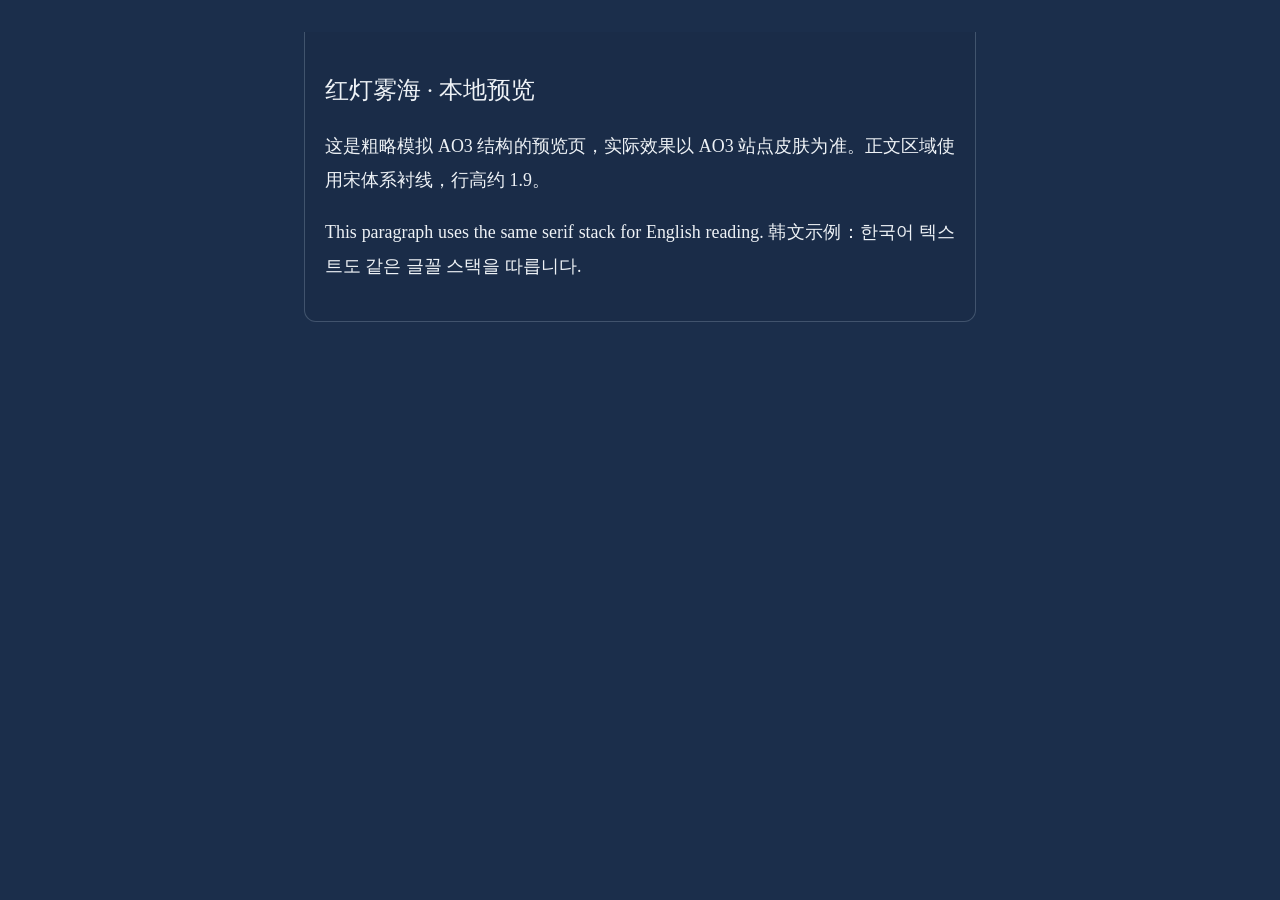
==== ao3-hongdeng-wuhai/preview/index.html @ bf4a29b4 "Organize AO3 skin as ao3-hongdeng-wuhai project tree Add README, LICENSE, preview, assets, and docs " ====
<!DOCTYPE html>
<html lang="zh-CN">
  <head>
    <meta charset="utf-8" />
    <meta name="viewport" content="width=device-width, initial-scale=1" />
    <title>红灯雾海 · 预览</title>
    <link rel="stylesheet" href="../ushuaia-fin-del-mundo.css" />
    <style>
      body {
        margin: 0;
        min-height: 100vh;
      }
      #outer {
        min-height: 100vh;
      }
      #main {
        max-width: 42em;
        margin: 2rem auto;
        padding: 1.25rem;
      }
      .userstuff p {
        margin: 0 0 1em;
      }
    </style>
  </head>
  <body class="javascript">
    <div id="outer">
      <div id="main">
        <h2>红灯雾海 · 本地预览</h2>
        <div class="userstuff">
          <p>
            这是粗略模拟 AO3 结构的预览页，实际效果以 AO3 站点皮肤为准。正文区域使用宋体系衬线，行高约 1.9。
          </p>
          <p>
            This paragraph uses the same serif stack for English reading. 韩文示例：한국어 텍스트도 같은 글꼴 스택을 따릅니다.
          </p>
        </div>
      </div>
    </div>
  </body>
</html>
---- ao3-hongdeng-wuhai/ushuaia-fin-del-mundo.css ----
html {
  background-color: #1b2e4b;
  width: 100%;
  max-width: 100%;
  overflow-x: hidden;
}

body {
  background-color: transparent;
  color: #e8eef3;
  font-family: "source han serif sc", "songti sc", "stsong", "simsun", "noto serif sc", "georgia", "times new roman", serif;
  font-size: 16px;
  line-height: 1.75;
  letter-spacing: normal;
  width: 100%;
  max-width: 100%;
  margin: 0;
  overflow-x: hidden;
}

#outer,
#outer.wrapper,
body.javascript #outer,
body.javascript #outer.wrapper {
  background-color: transparent;
  background-image: url("https://raw.githubusercontent.com/HSDCT1230/ao3-hongdeng-wuhai/main/assets/les-eclaireurs-bg.jpg");
  background-repeat: no-repeat;
  background-position: center top;
  background-size: 100% auto;
  width: 100%;
  max-width: 100%;
  overflow-x: hidden;
  margin: 0;
  padding: 0;
}

body.javascript,
html.javascript,
.javascript {
  background-color: #1b2e4b;
  background-image: none;
}

#inner,
#inner.wrapper {
  background-color: transparent;
  background-image: none;
  width: 100%;
  max-width: 100%;
  overflow-x: hidden;
  box-sizing: border-box;
}

#inner {
  margin: 0 auto;
  max-width: 40em;
  width: 100%;
  padding: 0 0.5em 1.5em 0.5em;
  border: none;
  box-shadow: none;
}

#header,
#main,
#dashboard,
#footer,
.flash {
  width: 100%;
  max-width: 100%;
  overflow-x: hidden;
  box-sizing: border-box;
}

h1,
h2,
h3,
h4,
h5,
h6,
.heading {
  font-family: "source han serif sc", "songti sc", "stsong", "simsun", "noto serif sc", "georgia", "times new roman", serif;
  font-weight: 400;
  line-height: 1.55;
  letter-spacing: normal;
}

a,
a:link,
a:visited {
  color: #a8cce0;
  text-decoration: none;
  border-bottom: 1px solid rgba(168, 204, 224, 0.35);
}

a:hover,
a:focus {
  color: #e8a8a0;
  border-bottom-color: #a64b3f;
}

#header {
  background-color: rgba(21, 37, 56, 0.18);
  text-align: center;
  margin-bottom: 0;
  padding-bottom: 0.45em;
  border: 1px solid rgba(184, 202, 217, 0.28);
  border-bottom: 1px solid rgba(184, 202, 217, 0.22);
  border-radius: 12px 12px 0 0;
  box-shadow: none;
}

#header .heading a,
#header h1 a {
  color: #ffffff;
  text-shadow: 0 1px 3px rgba(21, 37, 56, 0.85);
  letter-spacing: normal;
  border-bottom: none;
}

#header .primary {
  background-color: rgba(21, 37, 56, 0.22);
  background-image: none;
  border-top: 1px solid rgba(184, 202, 217, 0.2);
  border-radius: 6px;
  margin-top: 0.55em;
  text-align: center;
}

#header .primary a {
  color: #e8eef3;
  border: 1px solid rgba(184, 202, 217, 0.4);
  border-radius: 8px;
  margin: 0.08em 0.08em;
  padding: 0.25em 0.55em;
  box-shadow: none;
  font-size: 0.92em;
}

#header .actions a:hover,
#header .actions a:focus,
#header .dropdown:hover a,
#header .open a {
  color: #ffffff;
  background-color: rgba(166, 75, 63, 0.3);
}

#header .current,
#header .primary .current a {
  color: #ffffff;
  background-color: rgba(166, 75, 63, 0.78);
  border: 1px solid #d47a6e;
  border-radius: 999px;
}

#greeting {
  color: #d8e2ea;
}

#dashboard,
#dashboard.own {
  background-color: rgba(21, 37, 56, 0.22);
  color: #eef2f6;
  border: 1px solid rgba(184, 202, 217, 0.32);
  border-top: 1px solid rgba(184, 202, 217, 0.22);
  border-bottom: 1px solid rgba(184, 202, 217, 0.22);
  border-radius: 0;
  box-shadow: none;
  padding: 0.65em 1em 0.75em 1em;
  margin: 0;
}

#dashboard a,
#dashboard a:visited {
  color: #c5d2de;
  border-bottom: none;
}

#dashboard .current a,
#dashboard a.current {
  color: #ffffff;
  background-color: rgba(166, 75, 63, 0.55);
  border: 1px solid #d47a6e;
  border-radius: 6px;
}

#main {
  background-color: rgba(21, 37, 56, 0.14);
  color: #eef2f6;
  border: 1px solid rgba(184, 202, 217, 0.25);
  border-top: none;
  border-radius: 0 0 12px 12px;
  box-shadow: none;
  padding: 1.15em 0.85em 1.5em 0.85em;
  margin: 0 0 0.65em 0;
  line-height: 1.75;
}

.userstuff {
  font-family: "source han serif sc", "songti sc", "stsong", "simsun", "noto serif sc", "georgia", "times new roman", serif;
  font-size: 1.12em;
  line-height: 1.9;
  color: #eef2f6;
  letter-spacing: normal;
}

.userstuff p {
  font-size: 1em;
  line-height: 1.9;
  margin-top: 0;
  margin-bottom: 1.35em;
  text-align: justify;
  word-wrap: break-word;
  letter-spacing: normal;
  color: #eef2f6;
}

.userstuff h1,
.userstuff h2,
.userstuff h3,
.userstuff h4,
.userstuff h5,
.userstuff h6 {
  font-family: "source han serif sc", "songti sc", "stsong", "simsun", "noto serif sc", "georgia", "times new roman", serif;
  font-weight: 400;
  color: #f0f4f7;
  line-height: 1.6;
  margin-top: 1.2em;
  margin-bottom: 0.6em;
}

.userstuff h2 {
  font-size: 1.35em;
  padding-bottom: 0.3em;
  border-bottom: 1px solid rgba(184, 202, 217, 0.45);
}

.userstuff blockquote {
  margin: 1em 0;
  padding: 0.5em 0 0.5em 1em;
  border-left: 3px solid #a64b3f;
  color: #c5d2de;
  background-color: rgba(255, 255, 255, 0.06);
}

.userstuff a,
.userstuff a:link,
.userstuff a:visited {
  color: #a8cce0;
  border-bottom: 1px solid rgba(168, 204, 224, 0.45);
}

#main.works-show > h2,
#main.works-show > h2.heading,
h2.title {
  font-family: "source han serif sc", "songti sc", "stsong", "simsun", "noto serif sc", "georgia", "times new roman", serif;
  color: #f0f4f7;
  text-align: center;
  font-size: 1.35em;
  line-height: 1.55;
  letter-spacing: normal;
  background-color: transparent;
  border-bottom: 1px solid rgba(184, 202, 217, 0.28);
  padding-bottom: 0.65em;
  margin-bottom: 1em;
}

#main.works-index > h2,
#main.works-index > h2.heading,
#main.bookmarks-index > h2,
#main.collections-index > h2 {
  font-family: "source han serif sc", "songti sc", "stsong", "simsun", "noto serif sc", "georgia", "times new roman", serif;
  font-size: 1.05em;
  line-height: 1.55;
  text-align: left;
  color: #f0f4f7;
  margin-top: 0.35em;
  margin-bottom: 0.85em;
}

li.blurb h4,
li.blurb h4 a,
.blurb .heading,
.blurb .heading a {
  font-family: "source han serif sc", "songti sc", "stsong", "simsun", "noto serif sc", "georgia", "times new roman", serif;
  font-size: 1em;
  line-height: 1.55;
  color: #a8cce0;
}

#main,
li.blurb,
.blurb .summary,
.blurb blockquote {
  letter-spacing: normal;
}

li.blurb {
  background-color: transparent;
  border: none;
  border-bottom: 1px solid rgba(184, 202, 217, 0.28);
  border-radius: 0;
  box-shadow: none;
  margin: 0;
  padding: 1em 0;
}

li.blurb .datetime,
li.blurb .stats,
li.blurb .tags {
  font-size: 0.88em;
  line-height: 1.55;
  color: #9fadb9;
}

.tags a.tag,
a.tag {
  border: 1px solid rgba(184, 202, 217, 0.28);
  border-radius: 999px;
  padding: 0.12em 0.5em;
  background-color: rgba(255, 255, 255, 0.08);
  color: #c5d2de;
}

.actions a,
button,
input[type="submit"] {
  background-color: rgba(21, 37, 56, 0.84);
  color: #f0f4f7;
  border: 1px solid rgba(184, 202, 217, 0.52);
  border-radius: 8px;
  box-shadow: none;
  font-family: "source han serif sc", "songti sc", "stsong", "georgia", "times new roman", serif;
  font-size: 0.9em;
  letter-spacing: normal;
  padding: 0.4em 0.7em;
}

.pagination .current,
a.current {
  background-color: rgba(166, 75, 63, 0.75);
  color: #ffffff;
  border-color: #d47a6e;
}

input,
textarea,
select {
  background-color: rgba(8, 14, 24, 0.82);
  color: #f0f4f7;
  border: 1px solid rgba(184, 202, 217, 0.55);
  border-radius: 8px;
  font-family: "songti sc", "stsong", "georgia", serif;
  font-size: 1em;
  line-height: 1.75;
  letter-spacing: normal;
}

#header #search input,
#search input {
  background-color: rgba(8, 14, 24, 0.82);
  color: #f0f4f7;
}

#search .button,
#header #search .button {
  background-color: rgba(21, 37, 56, 0.84);
  color: #f0f4f7;
  border: 1px solid rgba(184, 202, 217, 0.52);
  border-radius: 8px;
}

.flash,
.notice,
.caution {
  background-color: rgba(21, 37, 56, 0.45);
  color: #f0f4f7;
  border: 1px solid #a64b3f;
  border-radius: 8px;
  padding: 0.85em 1em;
  margin: 0.5em 0 0.65em 0;
}

#footer {
  background-color: rgba(21, 37, 56, 0.32);
  color: #a8b6c4;
  border: 1px solid rgba(184, 202, 217, 0.35);
  border-radius: 16px;
  margin-top: 0.65em;
  padding: 1em 1.25em;
}

#footer a {
  color: #b8cad9;
  border-bottom: none;
}
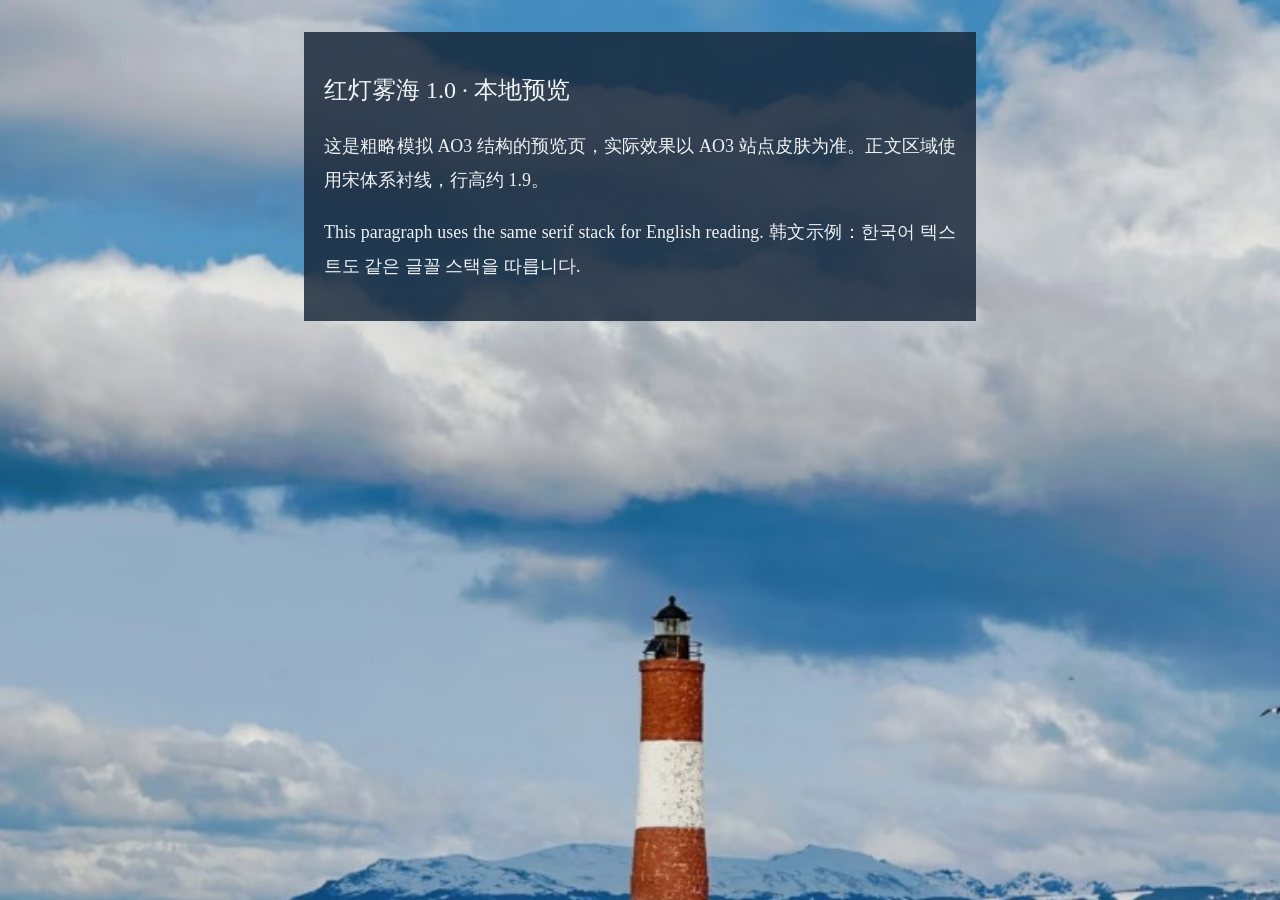
==== commit f353ecf4: "Release 红灯雾海 1.0 as the single site skin Keep ao3-hongdeng-wuhai as the only copy, point the lightho" ====
--- a/ao3-hongdeng-wuhai/preview/index.html
+++ b/ao3-hongdeng-wuhai/preview/index.html
@@ -3,15 +3,18 @@
   <head>
     <meta charset="utf-8" />
     <meta name="viewport" content="width=device-width, initial-scale=1" />
-    <title>红灯雾海 · 预览</title>
+    <title>红灯雾海 1.0 · 预览</title>
     <link rel="stylesheet" href="../ushuaia-fin-del-mundo.css" />
     <style>
       body {
         margin: 0;
         min-height: 100vh;
       }
-      #outer {
+      #outer,
+      #outer.wrapper,
+      body.javascript #outer {
         min-height: 100vh;
+        background-image: linear-gradient(to bottom, rgba(27, 46, 75, 0) 0%, rgba(27, 46, 75, 0) 46%, rgba(27, 46, 75, 0.28) 68%, rgba(27, 46, 75, 0.72) 84%, rgba(27, 46, 75, 1) 100%), url("../assets/les-eclaireurs-bg.jpg");
       }
       #main {
         max-width: 42em;
@@ -26,7 +29,7 @@
   <body class="javascript">
     <div id="outer">
       <div id="main">
-        <h2>红灯雾海 · 本地预览</h2>
+        <h2>红灯雾海 1.0 · 本地预览</h2>
         <div class="userstuff">
           <p>
             这是粗略模拟 AO3 结构的预览页，实际效果以 AO3 站点皮肤为准。正文区域使用宋体系衬线，行高约 1.9。
--- a/ao3-hongdeng-wuhai/ushuaia-fin-del-mundo.css
+++ b/ao3-hongdeng-wuhai/ushuaia-fin-del-mundo.css
@@ -22,16 +22,18 @@
 #outer.wrapper,
 body.javascript #outer,
 body.javascript #outer.wrapper {
-  background-color: transparent;
-  background-image: url("https://raw.githubusercontent.com/HSDCT1230/ao3-hongdeng-wuhai/main/assets/les-eclaireurs-bg.jpg");
-  background-repeat: no-repeat;
-  background-position: center top;
-  background-size: 100% auto;
+  background-color: #1b2e4b;
+  background-image: linear-gradient(to bottom, rgba(27, 46, 75, 0) 0%, rgba(27, 46, 75, 0) 46%, rgba(27, 46, 75, 0.28) 68%, rgba(27, 46, 75, 0.72) 84%, rgba(27, 46, 75, 1) 100%), url("https://raw.githubusercontent.com/HSDCT1230/hsdct/5c9621713aef2325f7aae7d893cec2b5d65282cf/ao3-hongdeng-wuhai/assets/les-eclaireurs-bg.jpg");
+  background-repeat: no-repeat, no-repeat;
+  background-position: center top, center top;
+  background-size: 100% 133vw, 100% auto;
   width: 100%;
   max-width: 100%;
   overflow-x: hidden;
   margin: 0;
-  padding: 0;
+  padding-left: 0.55em;
+  padding-right: 0.55em;
+  box-sizing: border-box;
 }
 
 body.javascript,
@@ -55,12 +57,21 @@
   margin: 0 auto;
   max-width: 40em;
   width: 100%;
-  padding: 0 0.5em 1.5em 0.5em;
+  padding: 0 0 1em 0;
   border: none;
   box-shadow: none;
-}
-
-#header,
+  border-radius: 12px;
+  overflow: visible;
+  background-color: rgba(21, 37, 56, 0.42);
+  border: 1px solid rgba(184, 202, 217, 0.28);
+  box-sizing: border-box;
+}
+
+#outer #inner.wrapper {
+  padding-left: 0;
+  padding-right: 0;
+}
+
 #main,
 #dashboard,
 #footer,
@@ -69,6 +80,15 @@
   max-width: 100%;
   overflow-x: hidden;
   box-sizing: border-box;
+}
+
+#header {
+  width: 100%;
+  max-width: 100%;
+  overflow: visible;
+  box-sizing: border-box;
+  position: relative;
+  z-index: 50;
 }
 
 h1,
@@ -82,6 +102,7 @@
   font-weight: 400;
   line-height: 1.55;
   letter-spacing: normal;
+  color: #f0f4f7;
 }
 
 a,
@@ -92,6 +113,17 @@
   border-bottom: 1px solid rgba(168, 204, 224, 0.35);
 }
 
+#header li.dropdown ul.menu a,
+#header li.dropdown ul.menu a:link,
+#header li.dropdown ul.menu a:visited,
+#greeting li.dropdown ul.menu a,
+#greeting li.dropdown ul.menu a:link,
+#greeting li.dropdown ul.menu a:visited {
+  border: none;
+  border-bottom: none;
+  background-color: transparent;
+}
+
 a:hover,
 a:focus {
   color: #e8a8a0;
@@ -99,14 +131,23 @@
 }
 
 #header {
-  background-color: rgba(21, 37, 56, 0.18);
+  background-color: rgba(21, 37, 56, 0.88);
+  color: #f0f4f7;
   text-align: center;
   margin-bottom: 0;
-  padding-bottom: 0.45em;
-  border: 1px solid rgba(184, 202, 217, 0.28);
+  padding: 0.55em 0.85em 0.5em 0.85em;
+  border: none;
   border-bottom: 1px solid rgba(184, 202, 217, 0.22);
   border-radius: 12px 12px 0 0;
   box-shadow: none;
+}
+
+#greeting {
+  margin: 0.35em 0 0.3em 0;
+  padding: 0;
+  position: relative;
+  z-index: 60;
+  overflow: visible;
 }
 
 #header .heading a,
@@ -118,28 +159,42 @@
 }
 
 #header .primary {
-  background-color: rgba(21, 37, 56, 0.22);
+  background-color: rgba(8, 14, 24, 0.72);
   background-image: none;
-  border-top: 1px solid rgba(184, 202, 217, 0.2);
-  border-radius: 6px;
-  margin-top: 0.55em;
+  border: 1px solid rgba(184, 202, 217, 0.22);
+  border-radius: 10px;
+  margin: 0.45em 0 0.35em 0;
+  padding: 0.4em 0.45em 0.45em 0.45em;
   text-align: center;
-}
-
-#header .primary a {
-  color: #e8eef3;
-  border: 1px solid rgba(184, 202, 217, 0.4);
+  box-sizing: border-box;
+  position: relative;
+  z-index: 40;
+  overflow: visible;
+}
+
+#header .primary > li > a,
+#header ul.primary > li > a {
+  color: #f0f4f7;
+  background-color: rgba(21, 37, 56, 0.65);
+  border: 1px solid rgba(184, 202, 217, 0.55);
   border-radius: 8px;
-  margin: 0.08em 0.08em;
-  padding: 0.25em 0.55em;
+  margin: 0.12em 0.1em;
+  padding: 0.28em 0.58em;
   box-shadow: none;
   font-size: 0.92em;
 }
 
 #header .actions a:hover,
 #header .actions a:focus,
-#header .dropdown:hover a,
-#header .open a {
+#header .dropdown:hover > a,
+#header li.dropdown.open > a,
+#header li.open > a,
+#header .dropdown.open > a,
+#greeting .dropdown:hover > a,
+#greeting li.dropdown.open > a,
+#greeting li.open > a,
+#header #small_login:hover > a,
+#header #small_login.open > a {
   color: #ffffff;
   background-color: rgba(166, 75, 63, 0.3);
 }
@@ -152,26 +207,204 @@
   border-radius: 999px;
 }
 
-#greeting {
-  color: #d8e2ea;
+#header li.dropdown ul.menu,
+#header .dropdown ul.menu,
+#header li.dropdown.open ul.menu,
+#header .dropdown:hover .current + ul.menu,
+#greeting li.dropdown ul.menu,
+#greeting .dropdown ul.menu,
+#greeting li.dropdown.open ul.menu,
+#header #small_login ul.menu,
+#header li.user ul.menu {
+  background-color: rgba(8, 14, 24, 0.96);
+  background-image: none;
+  border: 1px solid rgba(184, 202, 217, 0.42);
+  box-shadow: none;
+  color: #f0f4f7;
+  padding: 0.35em 0.25em;
+  z-index: 200;
+  overflow: visible;
+  box-sizing: border-box;
+}
+
+#header .secondary li.dropdown {
+  position: relative;
+  overflow: visible;
+}
+
+#header ul.primary > li.dropdown,
+#header .primary > li.dropdown,
+#header ul.menu.navigation.actions.primary > li.dropdown,
+#header ul.navigation.actions.primary > li.dropdown,
+#header ul.primary > li.dropdown.open,
+#header ul.menu.navigation.actions.primary > li.dropdown.open {
+  position: static;
+  overflow: visible;
+}
+
+#header .primary li.dropdown > ul.menu,
+#header ul.primary li.dropdown > ul.menu,
+#header li.dropdown > ul.menu,
+#header .dropdown ul.menu,
+#header #small_login ul.menu,
+#header li.user ul.menu,
+#header .actions li.dropdown ul.menu,
+#header .secondary li.dropdown ul.menu {
+  position: absolute;
+  top: 100%;
+  left: 0;
+  right: 0;
+  min-width: 100%;
+  width: 100%;
+  max-width: 100%;
+  margin: 0.15em 0 0 0;
+  z-index: 500;
+  box-sizing: border-box;
+}
+
+#header .dropdown:hover ul.menu,
+#header .dropdown:hover .current + ul.menu,
+#header li.dropdown.open ul.menu,
+#header li.open ul.menu,
+#greeting .dropdown:hover ul.menu,
+#greeting li.dropdown.open ul.menu,
+#greeting li.open ul.menu,
+#header #small_login:hover ul.menu,
+#header #small_login.open ul.menu,
+#header li.user.open ul.menu,
+#header .actions li.dropdown.open ul.menu,
+#header .secondary li.dropdown.open ul.menu {
+  display: block;
+}
+
+#header #small_login,
+#header li.user,
+#greeting li.user {
+  position: relative;
+  overflow: visible;
+}
+
+#header .actions,
+#header .primary ul,
+#header ul.navigation.actions,
+#header .secondary ul,
+#greeting ul,
+#header #small_login {
+  overflow: visible;
+}
+
+#header li.dropdown ul.menu li,
+#greeting li.dropdown ul.menu li,
+#header .dropdown ul.menu li,
+#greeting .dropdown ul.menu li {
+  background-color: transparent;
+  background-image: none;
+  border-bottom: 1px solid rgba(184, 202, 217, 0.35);
+  margin: 0 0.25em;
+  padding: 0;
+  display: block;
+  width: auto;
+  float: none;
+  clear: both;
+  box-sizing: border-box;
+}
+
+#header li.dropdown ul.menu li:last-child,
+#greeting li.dropdown ul.menu li:last-child {
+  border-bottom: none;
+}
+
+#header li.dropdown ul.menu,
+#greeting li.dropdown ul.menu,
+#header .dropdown ul.menu,
+#greeting .dropdown ul.menu,
+#header #small_login ul.menu,
+#header li.user ul.menu {
+  padding: 0.35em 0.4em 0.45em 0.4em;
+  box-sizing: border-box;
+}
+
+#header li.dropdown ul.menu a,
+#header li.dropdown ul.menu a:visited,
+#greeting li.dropdown ul.menu a,
+#greeting li.dropdown ul.menu a:visited,
+#header .dropdown ul.menu a,
+#header .dropdown ul.menu a:visited,
+#greeting .dropdown ul.menu a,
+#greeting .dropdown ul.menu a:visited,
+#header .actions li.dropdown ul.menu a,
+#header ul.navigation.actions li.dropdown ul.menu a,
+#greeting ul.actions li.dropdown ul.menu a {
+  background-color: transparent;
+  color: #f0f4f7;
+  border: none;
+  border-radius: 0;
+  margin: 0;
+  padding: 0.75em 0.65em 0.65em 0.65em;
+  display: block;
+  width: 100%;
+  white-space: normal;
+  word-wrap: break-word;
+  line-height: 1.55;
+  box-sizing: border-box;
+  text-align: left;
+  font-size: 16px;
+  text-decoration: none;
+  position: static;
+  float: none;
+}
+
+#header li.dropdown ul.menu a:hover,
+#header li.dropdown ul.menu a:focus,
+#header .dropdown ul.menu a:hover,
+#header .dropdown ul.menu a:focus,
+#greeting li.dropdown ul.menu a:hover,
+#greeting li.dropdown ul.menu a:focus,
+#greeting .dropdown ul.menu a:hover,
+#greeting .dropdown ul.menu a:focus {
+  background-color: rgba(166, 75, 63, 0.35);
+  color: #ffffff;
+}
+
+#header .icon,
+#header .icon img,
+#greeting .icon,
+#greeting .icon img {
+  background-color: transparent;
+  background-image: none;
+  border: none;
+  box-shadow: none;
+}
+
+#greeting,
+#greeting a,
+#header .user,
+#header .user a,
+#header li.user,
+#header li.user a,
+#header li.user ul.menu a,
+#header #small_login ul.menu a {
+  color: #f0f4f7;
 }
 
 #dashboard,
 #dashboard.own {
-  background-color: rgba(21, 37, 56, 0.22);
-  color: #eef2f6;
-  border: 1px solid rgba(184, 202, 217, 0.32);
-  border-top: 1px solid rgba(184, 202, 217, 0.22);
+  background-color: rgba(21, 37, 56, 0.82);
+  color: #f0f4f7;
+  border: none;
   border-bottom: 1px solid rgba(184, 202, 217, 0.22);
   border-radius: 0;
   box-shadow: none;
-  padding: 0.65em 1em 0.75em 1em;
+  padding: 0.7em 0.85em 0.8em 0.85em;
   margin: 0;
+  position: relative;
+  z-index: 2;
+  overflow: visible;
 }
 
 #dashboard a,
 #dashboard a:visited {
-  color: #c5d2de;
+  color: #e0e8ef;
   border-bottom: none;
 }
 
@@ -184,15 +417,19 @@
 }
 
 #main {
-  background-color: rgba(21, 37, 56, 0.14);
-  color: #eef2f6;
-  border: 1px solid rgba(184, 202, 217, 0.25);
-  border-top: none;
-  border-radius: 0 0 12px 12px;
+  background-color: rgba(21, 37, 56, 0.82);
+  color: #f0f4f7;
+  border: none;
+  border-radius: 0;
   box-shadow: none;
-  padding: 1.15em 0.85em 1.5em 0.85em;
-  margin: 0 0 0.65em 0;
+  padding: 1.1em 0.85em 1.45em 0.85em;
+  margin: 0;
   line-height: 1.75;
+  overflow-x: hidden;
+  max-width: 100%;
+  box-sizing: border-box;
+  position: relative;
+  z-index: 1;
 }
 
 .userstuff {
@@ -255,11 +492,11 @@
   font-family: "source han serif sc", "songti sc", "stsong", "simsun", "noto serif sc", "georgia", "times new roman", serif;
   color: #f0f4f7;
   text-align: center;
-  font-size: 1.35em;
+  font-size: 1.48em;
   line-height: 1.55;
   letter-spacing: normal;
   background-color: transparent;
-  border-bottom: 1px solid rgba(184, 202, 217, 0.28);
+  border-bottom: 1px solid rgba(166, 75, 63, 0.45);
   padding-bottom: 0.65em;
   margin-bottom: 1em;
 }
@@ -278,13 +515,38 @@
 }
 
 li.blurb h4,
+li.blurb h4.heading {
+  font-family: "source han serif sc", "songti sc", "stsong", "simsun", "noto serif sc", "georgia", "times new roman", serif;
+  font-size: 1.2em;
+  line-height: 1.5;
+  color: #e8eef3;
+}
+
 li.blurb h4 a,
-.blurb .heading,
-.blurb .heading a {
+li.blurb h4.heading a {
   font-family: "source han serif sc", "songti sc", "stsong", "simsun", "noto serif sc", "georgia", "times new roman", serif;
   font-size: 1em;
+  line-height: 1.5;
+  color: #e8eef3;
+}
+
+li.blurb h5,
+li.blurb h5.fandoms,
+li.blurb h5.heading,
+li.blurb h5 a,
+li.blurb h5.fandoms a,
+li.blurb h6,
+li.blurb h6 a {
+  font-family: "source han serif sc", "songti sc", "stsong", "simsun", "noto serif sc", "georgia", "times new roman", serif;
+  font-size: 0.9em;
   line-height: 1.55;
-  color: #a8cce0;
+  font-weight: 400;
+  color: #b4c2ce;
+}
+
+li.blurb h5 a,
+li.blurb h5.fandoms a {
+  color: #b8d8ec;
 }
 
 #main,
@@ -301,7 +563,7 @@
   border-radius: 0;
   box-shadow: none;
   margin: 0;
-  padding: 1em 0;
+  padding: 1.15em 0.5em 1.2em 0.5em;
 }
 
 li.blurb .datetime,
@@ -309,30 +571,60 @@
 li.blurb .tags {
   font-size: 0.88em;
   line-height: 1.55;
-  color: #9fadb9;
+  color: #b4c2ce;
 }
 
 .tags a.tag,
 a.tag {
-  border: 1px solid rgba(184, 202, 217, 0.28);
+  border: 1px solid rgba(184, 202, 217, 0.45);
   border-radius: 999px;
   padding: 0.12em 0.5em;
-  background-color: rgba(255, 255, 255, 0.08);
-  color: #c5d2de;
+  background-color: rgba(8, 14, 24, 0.72);
+  color: #e8eef3;
 }
 
 .actions a,
+.actions a:link,
+.actions a:visited,
+.action,
+.action:link,
+.action:visited,
+ul.actions > li > a,
+ul.navigation.actions > li > a,
+p.actions a,
+#main ul.actions a,
+#main p.actions a,
+#header ul.actions > li > a,
+#header ul.navigation.actions > li > a,
+#greeting > li > a,
+#header ul.primary > li > a,
 button,
-input[type="submit"] {
-  background-color: rgba(21, 37, 56, 0.84);
-  color: #f0f4f7;
-  border: 1px solid rgba(184, 202, 217, 0.52);
+input[type="submit"],
+input[type="button"],
+input[type="reset"] {
+  background-image: none;
+  background-color: rgba(21, 37, 56, 0.92);
+  color: #f0f4f7;
+  border: 1px solid rgba(184, 202, 217, 0.58);
   border-radius: 8px;
   box-shadow: none;
+  text-shadow: none;
   font-family: "source han serif sc", "songti sc", "stsong", "georgia", "times new roman", serif;
   font-size: 0.9em;
   letter-spacing: normal;
   padding: 0.4em 0.7em;
+}
+
+.actions a:hover,
+.actions a:focus,
+ul.actions a:hover,
+button:hover,
+input[type="submit"]:hover,
+input[type="button"]:hover,
+input[type="reset"]:hover {
+  background-color: rgba(166, 75, 63, 0.82);
+  color: #ffffff;
+  border-color: #d47a6e;
 }
 
 .pagination .current,
@@ -344,7 +636,8 @@
 
 input,
 textarea,
-select {
+select,
+select option {
   background-color: rgba(8, 14, 24, 0.82);
   color: #f0f4f7;
   border: 1px solid rgba(184, 202, 217, 0.55);
@@ -372,24 +665,1692 @@
 .flash,
 .notice,
 .caution {
-  background-color: rgba(21, 37, 56, 0.45);
-  color: #f0f4f7;
-  border: 1px solid #a64b3f;
-  border-radius: 8px;
-  padding: 0.85em 1em;
-  margin: 0.5em 0 0.65em 0;
+  background-color: rgba(8, 14, 24, 0.82);
+  color: #f0f4f7;
+  border: none;
+  border-bottom: 1px solid rgba(166, 75, 63, 0.38);
+  border-radius: 0;
+  padding: 0.6em 0.85em;
+  margin: 0;
+  max-width: 100%;
+  box-sizing: border-box;
+}
+
+#inner > .flash,
+#inner > .notice,
+#inner > .caution,
+#header + .flash,
+#dashboard + .flash,
+#header + .notice,
+#dashboard + .notice {
+  border-radius: 0;
+  border-left: none;
+  border-right: none;
+  border-top: none;
+}
+
+#outer #search form,
+#header #search {
+  margin-left: 0;
+  margin-right: 0;
+  margin-top: 0.35em;
+  margin-bottom: 0.15em;
 }
 
 #footer {
-  background-color: rgba(21, 37, 56, 0.32);
-  color: #a8b6c4;
-  border: 1px solid rgba(184, 202, 217, 0.35);
-  border-radius: 16px;
-  margin-top: 0.65em;
-  padding: 1em 1.25em;
+  background-color: rgba(21, 37, 56, 0.78);
+  color: #d8e2ea;
+  border: none;
+  border-top: 1px solid rgba(184, 202, 217, 0.22);
+  border-radius: 0 0 12px 12px;
+  margin: 0;
+  padding: 1em 0.85em 1.15em 0.85em;
 }
 
 #footer a {
   color: #b8cad9;
   border-bottom: none;
 }
+
+#header .secondary,
+#header .secondary a,
+#header .actions a,
+#greeting,
+#greeting a {
+  color: #e8eef3;
+}
+
+#header li.dropdown ul.menu a,
+#header .dropdown ul.menu a,
+#greeting li.dropdown ul.menu a,
+#greeting .dropdown ul.menu a {
+  color: #f0f4f7;
+}
+
+#header .secondary a:hover,
+#header li.dropdown ul.menu a:hover,
+#header .actions a:hover {
+  color: #ffffff;
+}
+
+#main h2,
+#main h3,
+#main h4,
+#main h3.heading,
+#main h4.heading,
+#main .heading {
+  color: #f0f4f7;
+}
+
+#main label,
+#main dt,
+#main th,
+#main .notes,
+#main small,
+#main cite {
+  color: #d8e2ea;
+}
+
+#main dd,
+#main td,
+#main p,
+#main li {
+  color: #eef2f6;
+}
+
+legend {
+  color: #f0f4f7;
+  background-color: rgba(8, 14, 24, 0.9);
+  border: 1px solid rgba(184, 202, 217, 0.48);
+  padding: 0.12em 0.55em;
+  border-radius: 6px;
+}
+
+fieldset {
+  background-color: #152538;
+  color: #f0f4f7;
+  border-width: 1px;
+  border-style: solid;
+  border-color: #5c789e;
+  border-radius: 8px;
+  padding: 0.85em 1.05em 1em 1.05em;
+  margin: 0.65em 0;
+}
+
+dl.meta dt {
+  color: #c5d8e8;
+}
+
+dl.meta dd {
+  color: #eef2f6;
+}
+
+.required,
+span.required,
+abbr.required {
+  color: #e8a8a0;
+}
+
+.flash a,
+.notice a,
+.caution a {
+  color: #a8cce0;
+}
+
+#dashboard a:hover,
+#dashboard a:focus {
+  color: #ffffff;
+}
+
+#inner label,
+#inner dt,
+form dt,
+form dd,
+form label,
+.actions label,
+#main abbr,
+#inner abbr {
+  color: #e8eef3;
+}
+
+#main a,
+#main a:link,
+#main a:visited,
+#dashboard a,
+.blurb .summary a,
+dl.meta a {
+  color: #b8d8ec;
+}
+
+#main a:hover,
+#main a:focus,
+#dashboard a:hover,
+.blurb .summary a:hover {
+  color: #e8a8a0;
+}
+
+.blurb .summary,
+.blurb .statistics,
+.blurb blockquote,
+.preface .notes,
+dl.meta,
+dd.words,
+.status {
+  color: #e8eef3;
+}
+
+.listbox,
+.listbox .index,
+.listbox .heading,
+.filters,
+.dynamic,
+.secondary,
+.comment,
+.thread .even,
+table,
+th,
+td {
+  color: #f0f4f7;
+}
+
+th {
+  background-color: rgba(8, 14, 24, 0.55);
+}
+
+td {
+  background-color: rgba(21, 37, 56, 0.35);
+}
+
+.pagination a,
+.navigation.pagination a {
+  background-color: rgba(21, 37, 56, 0.85);
+  color: #e8eef3;
+  border: 1px solid rgba(184, 202, 217, 0.45);
+  border-radius: 6px;
+  padding: 0.2em 0.45em;
+}
+
+#search .button,
+#header #search .button {
+  background-color: rgba(21, 37, 56, 0.92);
+  color: #f0f4f7;
+}
+
+#outer #dashboard ul li a,
+#outer #dashboard a,
+#outer #dashboard a:link,
+#outer #dashboard a:visited {
+  background-color: rgba(21, 37, 56, 0.92);
+  color: #f0f4f7;
+  border: 1px solid rgba(184, 202, 217, 0.55);
+  border-radius: 6px;
+}
+
+#outer #dashboard .current a,
+#outer #dashboard a.current,
+#outer #dashboard .current {
+  background-color: rgba(166, 75, 63, 0.85);
+  color: #ffffff;
+  border-color: #d47a6e;
+}
+
+#outer #header form.search input.button,
+#outer #header form.search input[type="submit"],
+#outer #search input.button,
+#outer #search input[type="submit"],
+#outer #header #search input[type="submit"] {
+  background-image: none;
+  background-color: rgba(21, 37, 56, 0.92);
+  color: #f0f4f7;
+  border: 1px solid rgba(184, 202, 217, 0.58);
+}
+
+#outer .pagination a,
+#outer .pagination li a,
+#outer ol.pagination a,
+#outer ul.pagination a,
+#outer ol.pagination li a,
+#outer ul.pagination li a {
+  background-image: none;
+  background-color: rgba(21, 37, 56, 0.92);
+  color: #f0f4f7;
+  border: 1px solid rgba(184, 202, 217, 0.55);
+  border-radius: 6px;
+  box-shadow: none;
+  text-shadow: none;
+}
+
+#outer .pagination .current,
+#outer .pagination .current a,
+#outer .pagination a.current,
+#outer ol.pagination .current,
+#outer ol.pagination li.current,
+#outer ol.pagination span.current {
+  background-image: none;
+  background-color: rgba(166, 75, 63, 0.88);
+  color: #ffffff;
+  border: 1px solid #d47a6e;
+  border-radius: 6px;
+}
+
+#outer #inner #main ul.actions li a,
+#outer #inner #main ul.actions li a:link,
+#outer #inner #main ul.actions li a:visited,
+#outer #inner #main p.actions a,
+#outer #inner #main p.actions a:link,
+#outer #inner #main ul.navigation.actions li a,
+#outer #main .actions a,
+#outer #main .actions input,
+#outer #main .actions button,
+#outer #main form .actions input,
+#outer #main form .actions a,
+#outer .listbox .actions a,
+#outer .filters .actions a,
+#outer .listbox .navigation.actions a {
+  background-image: none;
+  background-color: rgba(21, 37, 56, 0.92);
+  color: #f0f4f7;
+  border: 1px solid rgba(184, 202, 217, 0.58);
+  border-radius: 8px;
+  box-shadow: none;
+  text-shadow: none;
+}
+
+#footer,
+#footer ul,
+#footer ol,
+#footer li,
+#footer h3,
+#footer h4,
+#footer .heading,
+#footer .navigation,
+#footer .menu {
+  text-align: left;
+}
+
+#footer ul.navigation.actions,
+#footer ul.menu,
+#footer ul.navigation {
+  margin-left: 0;
+  padding-left: 0;
+  list-style: none;
+}
+
+#footer ul.navigation.actions li,
+#footer ul.menu li {
+  text-align: left;
+}
+
+#footer ul.navigation.actions a,
+#footer ul.navigation.actions a:link,
+#footer ul.navigation.actions a:visited,
+#footer ul.actions a,
+#footer ul.actions a:link,
+#footer ul.actions a:visited,
+#footer ul.menu a,
+#footer ul.menu a:link,
+#footer ul.menu a:visited,
+#footer .menu a,
+#footer li a {
+  background-color: transparent;
+  background-image: none;
+  border: none;
+  border-radius: 0;
+  box-shadow: none;
+  padding: 0;
+  margin: 0;
+  color: #f0f4f7;
+  text-shadow: none;
+}
+
+#footer ul.navigation.actions a:hover,
+#footer ul.menu a:hover,
+#footer a:hover {
+  background-color: transparent;
+  color: #ffffff;
+  border-bottom: 1px solid rgba(240, 244, 247, 0.55);
+}
+
+body.skins-edit #outer #main fieldset,
+body.skins-new #outer #main fieldset,
+body.skins-show #outer #main fieldset {
+  background-color: rgba(21, 37, 56, 0.9);
+  color: #f0f4f7;
+  border: 1px solid rgba(184, 202, 217, 0.42);
+}
+
+body.skins-edit #outer #main fieldset label,
+body.skins-edit #outer #main fieldset dt,
+body.skins-edit #outer #main fieldset dd,
+body.skins-edit #outer #main fieldset p,
+body.skins-edit #outer #main fieldset li,
+body.skins-edit #outer #main fieldset small,
+body.skins-new #outer #main fieldset label,
+body.skins-new #outer #main fieldset dt,
+body.skins-new #outer #main fieldset dd,
+body.skins-new #outer #main fieldset p,
+body.skins-new #outer #main fieldset li,
+body.skins-new #outer #main fieldset small,
+body.skins-show #outer #main fieldset label,
+body.skins-show #outer #main fieldset dt,
+body.skins-show #outer #main fieldset dd {
+  color: #d8e2ea;
+}
+
+body.skins-edit #outer #main fieldset legend,
+body.skins-new #outer #main fieldset legend,
+body.skins-show #outer #main fieldset legend {
+  color: #f0f4f7;
+  background-color: rgba(8, 14, 24, 0.92);
+  border: 1px solid rgba(184, 202, 217, 0.5);
+}
+
+body.skins-edit #outer #main fieldset input,
+body.skins-edit #outer #main fieldset textarea,
+body.skins-edit #outer #main fieldset select,
+body.skins-new #outer #main fieldset input,
+body.skins-new #outer #main fieldset textarea,
+body.skins-new #outer #main fieldset select,
+body.skins-show #outer #main fieldset input,
+body.skins-show #outer #main fieldset textarea,
+body.skins-show #outer #main fieldset select {
+  background-color: rgba(8, 14, 24, 0.9);
+  color: #f0f4f7;
+  border: 1px solid #5c789e;
+}
+
+#outer #main a.action,
+#outer #main a.action:link,
+#outer #main a.action:visited,
+#outer #inner #main ul.actions li a,
+#outer #inner #main ul.actions li a:link,
+#outer #inner #main ul.actions li a:visited,
+#outer #inner #main ul.actions li a.action,
+#outer #main.works-show ul.actions li a,
+#outer #main.works-show ul.actions li a.action,
+#outer #main .caution ul.actions li a,
+#outer #main .flash ul.actions li a,
+#outer #main .notice ul.actions li a,
+#outer #main ul.work.navigation.actions li a,
+#outer #main ul.navigation.actions li a,
+#outer #main li.research a,
+#outer #main li.research a.action,
+#outer #main a.research,
+#outer #main .research a,
+#outer #main ul.navigation li.research a,
+#outer #main .filters .submit input,
+#outer #main .filters input[type="submit"],
+#outer #main input.submit,
+#outer .listbox .submit input,
+#outer .filters input[type="submit"],
+#outer .search input[type="submit"] {
+  background-image: none;
+  background-color: #152538;
+  color: #f0f4f7;
+  border: 1px solid rgba(184, 202, 217, 0.62);
+  border-radius: 8px;
+  padding: 0.4em 0.75em;
+  box-shadow: none;
+  text-shadow: none;
+}
+
+#outer #main ul.actions a,
+#outer #main ul.actions a:link,
+#outer #main ul.actions a:visited,
+#outer #main p.actions a,
+#outer #main p.actions a:link,
+#outer #main a.action,
+#outer #main a.action:link,
+#outer #main a.action:visited,
+#outer #main li.research a,
+#outer #main li.research a:link {
+  color: #f0f4f7;
+}
+
+#outer #main ol.pagination a,
+#outer #main ol.pagination a:link,
+#outer #main ol.pagination a:visited,
+#outer #main ul.pagination a,
+#outer #main ul.pagination a:link,
+#outer #main ul.pagination a:visited,
+#outer #main .pagination a,
+#outer #main .pagination a:link,
+#outer #main .pagination a:visited,
+#outer ol.navigation.pagination a,
+#outer ol.navigation.pagination a:link,
+#outer ol.pagination li.previous a,
+#outer ol.pagination li.next a,
+#outer ol.pagination li.forward a,
+#outer ol.pagination li.back a,
+#outer ol.pagination li.start a,
+#outer ol.pagination li.end a,
+#outer .pagination li.previous a,
+#outer .pagination li.next a,
+#outer form.pagination input[type="submit"],
+#outer form.pagination input.button,
+#outer .pagination input[type="submit"],
+#outer .pagination input.button,
+#outer ol.pagination.actions input,
+#outer ol.pagination.actions input[type="submit"],
+#outer p.jump input[type="submit"],
+#outer .jump input[type="submit"],
+#outer #main p.jump input[type="submit"],
+#outer #main form.pagination input[type="submit"] {
+  background-image: none;
+  background-color: #152538;
+  color: #f0f4f7;
+  border: 1px solid rgba(184, 202, 217, 0.62);
+  border-radius: 6px;
+  padding: 0.28em 0.6em;
+  box-shadow: none;
+  text-shadow: none;
+}
+
+#outer #main ol.pagination a,
+#outer #main ul.pagination a,
+#outer #main .pagination a,
+#outer ol.pagination li.previous a,
+#outer ol.pagination li.next a,
+#outer .pagination li.previous a,
+#outer .pagination li.next a,
+#outer form.pagination input[type="submit"],
+#outer p.jump input[type="submit"] {
+  color: #f0f4f7;
+}
+
+#outer .pagination li,
+#outer ol.pagination li,
+#outer .pagination span,
+#outer .pagination .ellipsis,
+#outer ol.pagination .gap {
+  color: #e8eef3;
+}
+
+#outer #main p.jump input[type="text"],
+#outer #main form.pagination input[type="text"],
+#outer .pagination input[type="text"] {
+  background-color: rgba(8, 14, 24, 0.9);
+  color: #f0f4f7;
+  border: 1px solid rgba(184, 202, 217, 0.55);
+}
+
+#outer #inner,
+#outer #inner.wrapper {
+  overflow: visible;
+}
+
+#outer #header,
+#outer #greeting,
+#outer #header .primary,
+#outer #dashboard,
+#outer #header #small_login {
+  overflow: visible;
+}
+
+#outer #header li.dropdown ul.menu,
+#outer #header .dropdown ul.menu,
+#outer #greeting li.dropdown ul.menu,
+#outer #greeting .dropdown ul.menu,
+#outer #header #small_login ul.menu,
+#outer #header li.user ul.menu {
+  background-color: rgba(8, 14, 24, 0.96);
+  background-image: none;
+  border: 1px solid rgba(184, 202, 217, 0.42);
+  overflow: visible;
+}
+
+#outer #header li.dropdown > ul.menu,
+#outer #header .dropdown ul.menu,
+#outer #header #small_login ul.menu,
+#outer #header li.user ul.menu,
+#outer #greeting li.dropdown > ul.menu,
+#outer #header .actions li.dropdown ul.menu {
+  position: absolute;
+  top: 100%;
+  left: 0;
+  right: 0;
+  min-width: 100%;
+  width: auto;
+  max-width: 100%;
+  margin: 0.15em 0 0 0;
+  z-index: 500;
+  box-sizing: border-box;
+}
+
+#outer #header li.dropdown.open ul.menu,
+#outer #header li.open ul.menu,
+#outer #header .dropdown:hover ul.menu {
+  display: block;
+}
+
+#outer #greeting li.dropdown.open ul.menu,
+#outer #greeting li.open ul.menu,
+#outer #greeting .dropdown:hover ul.menu,
+#outer #header #small_login.open ul.menu,
+#outer #header #small_login:hover ul.menu,
+#outer #header li.user.open ul.menu,
+#outer #header .actions li.dropdown.open ul.menu {
+  display: block;
+}
+
+#outer #header #small_login ul.menu,
+#outer #header li.user ul.menu,
+#outer #header .actions li.dropdown ul.menu {
+  left: 0;
+  right: 0;
+  min-width: 100%;
+  width: auto;
+  max-width: 100%;
+}
+
+#outer #main form .autocomplete,
+#outer #main .autocomplete,
+#outer #main dl .autocomplete,
+#outer #main li.autocomplete,
+#outer #main .required .autocomplete {
+  position: relative;
+  overflow: visible;
+  z-index: 80;
+}
+
+#outer #main ul.autocomplete,
+#outer #main .autocomplete ul {
+  position: absolute;
+  z-index: 400;
+  width: 100%;
+  max-width: 100%;
+  background-color: #0a121c;
+  border-width: 1px;
+  border-style: solid;
+  border-color: #5c789e;
+  padding: 0.35em 0.25em;
+  margin: 0;
+  box-sizing: border-box;
+}
+
+#outer #main ul.autocomplete li,
+#outer #main .autocomplete ul li {
+  background-color: transparent;
+  color: #f0f4f7;
+}
+
+#outer #main ul.autocomplete a,
+#outer #main .autocomplete ul a {
+  display: block;
+  color: #f0f4f7;
+  background-color: rgba(21, 37, 56, 0.9);
+  border-width: 1px;
+  border-style: solid;
+  border-color: #5c789e;
+  border-radius: 6px;
+  margin: 0.15em 0.25em;
+  padding: 0.25em 0.45em;
+}
+
+#outer #main ul.autocomplete a:hover,
+#outer #main ul.autocomplete a:focus,
+#outer #main .autocomplete ul a:hover,
+#outer #main .autocomplete ul a:focus {
+  background-color: rgba(166, 75, 63, 0.58);
+  color: #ffffff;
+  border-color: #d47a6e;
+}
+
+#outer #main .filters,
+#outer #main .filters fieldset,
+#outer #main .dynamic,
+#outer #main .dynamic form {
+  overflow: visible;
+}
+
+#outer #header ul.actions li.dropdown ul.menu li a,
+#outer #header li.dropdown ul.menu li a,
+#outer #header .dropdown ul.menu li a,
+#outer #greeting li.dropdown ul.menu li a,
+#outer #greeting ul.actions li.dropdown ul.menu li a,
+#outer #greeting .dropdown ul.menu li a,
+#outer #header li.dropdown ul.menu a,
+#outer #header .dropdown ul.menu a,
+#outer #greeting li.dropdown ul.menu a,
+#outer #greeting .dropdown ul.menu a,
+#outer #header #small_login ul.menu a,
+#outer #header li.user ul.menu a {
+  background-color: transparent;
+  color: #f0f4f7;
+  border: none;
+  border-radius: 0;
+  padding: 0.75em 0.65em 0.65em 0.65em;
+  margin: 0;
+  white-space: normal;
+  word-wrap: break-word;
+  line-height: 1.55;
+  text-align: left;
+  box-sizing: border-box;
+  display: block;
+  width: 100%;
+  height: auto;
+  min-height: 0;
+  max-height: none;
+  font-size: 1em;
+  font-weight: bold;
+  text-decoration: none;
+  float: none;
+  overflow: visible;
+}
+
+#outer #header a.action,
+#outer #header ul.actions > li > a,
+#outer #header ul.navigation.actions > li > a,
+#outer #greeting > li > a,
+#outer #greeting.actions > li > a,
+#outer #header .primary > li > a,
+#outer #header ul.primary > li > a,
+#outer #header .actions > a,
+#outer #header input[type="submit"],
+#outer #header input.button,
+#outer #dashboard ul.actions a,
+#outer #dashboard ul.actions li a,
+#outer #main ul.actions li a,
+#outer #main ul.actions li a.action,
+#outer #main p.actions a,
+#outer #main ul.navigation.actions li a,
+#outer #main ul.work.navigation.actions li a,
+#outer #main ul.work.navigation li a,
+#outer #main.works-show ul.actions li a,
+#outer #main.works-show ul.navigation.actions li a,
+#outer #main.works-show ul.work.navigation.actions li a,
+#outer #main.works-show ul.work.navigation li a,
+#outer #main.works-chapters-show ul.actions li a,
+#outer #main .download ul.actions li a,
+#outer #main .preface ul.actions li a,
+#outer #main .caution ul.actions li a,
+#outer #main .flash ul.actions li a,
+#outer #main .notice ul.actions li a,
+#outer #main .secondary ul.actions li a,
+#outer #main .actions a,
+#outer #main .actions input,
+#outer #main .actions button,
+#outer #main form .actions a,
+#outer #main form .actions input,
+#outer #main a.action,
+#outer #main a.button,
+#outer #main input[type="submit"],
+#outer #main input[type="button"],
+#outer #main input.button,
+#outer #main input.submit,
+#outer #main button,
+#outer .listbox ul.actions li a,
+#outer .filters ul.actions li a,
+#outer .dynamic ul.actions li a,
+#outer #main li.bookmark a,
+#outer #main li.download a,
+#outer #main li.kudos a,
+#outer #main li.subscribe a,
+#outer #main li.share a,
+#outer #main li.mark a {
+  background-image: none;
+  background-color: #152538;
+  color: #f0f4f7;
+  border: 1px solid rgba(184, 202, 217, 0.62);
+  border-radius: 8px;
+  box-shadow: none;
+  text-shadow: none;
+}
+
+#outer #header a.action:hover,
+#outer #header ul.actions > li > a:hover,
+#outer #greeting > li > a:hover,
+#outer #header ul.primary > li > a:hover,
+#outer #dashboard ul.actions a:hover,
+#outer #main ul.actions li a:hover,
+#outer #main ul.work.navigation.actions li a:hover,
+#outer #main a.action:hover,
+#outer #main .actions a:hover,
+#outer #main input[type="submit"]:hover,
+#outer #main input.button:hover,
+#outer #main button:hover,
+#outer .listbox ul.actions li a:hover {
+  background-color: rgba(166, 75, 63, 0.85);
+  color: #ffffff;
+  border-color: #d47a6e;
+}
+
+#outer #main ul.actions a,
+#outer #main ul.actions a:link,
+#outer #main ul.actions a:visited,
+#outer #main ul.work.navigation.actions a,
+#outer #main ul.work.navigation.actions a:link,
+#outer #main ul.work.navigation.actions a:visited,
+#outer #main ul.navigation.actions a,
+#outer #main ul.navigation.actions a:link,
+#outer #main a.action,
+#outer #main a.action:link,
+#outer #main a.button,
+#outer #main a.button:link {
+  color: #f0f4f7;
+}
+
+#outer #main ol.index,
+#outer #main ul.index,
+#outer #main ol.group.index,
+#outer #main ul.group.index,
+#outer #main .index.group,
+#outer #main .listbox .index,
+#outer #main .listbox .index ol,
+#outer #main .listbox .index ul {
+  background-color: rgba(21, 37, 56, 0.82);
+  color: #e8eef3;
+  border: 1px solid rgba(184, 202, 217, 0.28);
+  border-radius: 8px;
+}
+
+#outer #main .alphabet a,
+#outer #main ol.navigation.index a,
+#outer #main ul.navigation.index a,
+#outer #main ol.letters a,
+#outer #main ul.letters a,
+#outer #main > ol.index.group > li > a,
+#outer #main > ul.index.group > li > a {
+  background-image: none;
+  background-color: rgba(21, 37, 56, 0.9);
+  color: #f0f4f7;
+  border: 1px solid rgba(184, 202, 217, 0.5);
+  border-radius: 6px;
+  padding: 0.22em 0.5em;
+  box-shadow: none;
+  text-shadow: none;
+}
+
+#outer #main ol.index.group ol li a,
+#outer #main ul.index.group ul li a,
+#outer #main .listbox ol.index li a,
+#outer #main .listbox ul.index li a {
+  background-image: none;
+  background-color: rgba(8, 14, 24, 0.78);
+  color: #e8eef3;
+  border: 1px solid rgba(184, 202, 217, 0.38);
+  border-radius: 999px;
+  padding: 0.18em 0.55em;
+  box-shadow: none;
+}
+
+#outer #main ol.index li,
+#outer #main ul.index li,
+#outer #main .listbox .index li,
+#outer #main .index li {
+  color: #c5d8e8;
+}
+
+#outer #main p.landmark,
+#outer #main h3.landmark,
+#outer #main h4.landmark,
+#outer #main .landmark.heading,
+#outer #main .listbox .landmark {
+  background-color: rgba(8, 14, 24, 0.5);
+  color: #f0f4f7;
+  border: none;
+  border-bottom: 1px solid rgba(184, 202, 217, 0.32);
+  border-radius: 0;
+  padding: 0.35em 0.45em;
+}
+
+#outer #main p.landmark a,
+#outer #main h3.landmark a,
+#outer #main h4.landmark a,
+#outer #main .landmark a.action,
+#outer #main .landmark a.top {
+  background-image: none;
+  background-color: rgba(21, 37, 56, 0.88);
+  color: #f0f4f7;
+  border: 1px solid rgba(184, 202, 217, 0.5);
+  border-radius: 6px;
+  padding: 0.12em 0.4em;
+  box-shadow: none;
+}
+
+#outer #main .listbox {
+  background-color: rgba(21, 37, 56, 0.8);
+  border: 1px solid rgba(184, 202, 217, 0.3);
+  border-radius: 10px;
+  color: #e8eef3;
+  padding: 0.95em 1.05em 1.05em 1.05em;
+  margin: 0.65em 0;
+  box-sizing: border-box;
+  overflow: visible;
+}
+
+#outer #main.splash .module,
+#outer #main.splash .news,
+#outer #main.splash .favorite,
+#outer #main.splash .browse {
+  border: 1px solid rgba(184, 202, 217, 0.28);
+  border-radius: 10px;
+  overflow: hidden;
+  background-color: rgba(8, 14, 24, 0.38);
+  margin: 0.75em 0;
+  box-sizing: border-box;
+}
+
+#outer #main.splash .module h2,
+#outer #main.splash .module h3,
+#outer #main.splash .news h3,
+#outer #main.splash .favorite h3,
+#outer #main.splash h3.landmark {
+  background-color: rgba(8, 14, 24, 0.65);
+  border: none;
+  border-bottom: 2px solid rgba(166, 75, 63, 0.55);
+  border-radius: 0;
+  margin: 0;
+  padding: 0.55em 0.85em;
+  box-sizing: border-box;
+}
+
+#outer #main.splash .module h2 a,
+#outer #main.splash .module h3 a,
+#outer #main.splash .news h3 a,
+#outer #main.splash .favorite h3 a {
+  border-bottom: none;
+}
+
+#outer #main.splash .module .index,
+#outer #main.splash .module ul,
+#outer #main.splash .module ol,
+#outer #main.splash .news ul,
+#outer #main.splash .favorite ul {
+  margin: 0;
+  padding: 0.65em 0.85em 0.85em 0.85em;
+}
+
+#outer #main .listbox a.tag,
+#outer #main ol.index li a.tag {
+  background-color: rgba(8, 14, 24, 0.72);
+  color: #e8eef3;
+}
+
+#outer #main h1,
+#outer #main h2,
+#outer #main h2.heading,
+#outer #main h3.heading,
+#outer #main h4.heading,
+#outer #main .heading,
+#outer #main li.blurb h4,
+#outer #main li.blurb .heading {
+  color: #f0f4f7;
+  background-color: transparent;
+  border: none;
+  border-radius: 0;
+  box-shadow: none;
+}
+
+#outer #main h1 a,
+#outer #main h2 a,
+#outer #main h2.heading a,
+#outer #main h3 a,
+#outer #main h3.heading a,
+#outer #main h4 a,
+#outer #main h4.heading a,
+#outer #main li.blurb h4 a,
+#outer #main li.blurb .heading a,
+#outer #main li.blurb h4.heading a,
+#outer #main .heading a,
+#outer #main ol.breadcrumb a,
+#outer #main .breadcrumb a {
+  background-color: transparent;
+  background-image: none;
+  border: none;
+  border-radius: 0;
+  padding: 0;
+  box-shadow: none;
+  color: #b8d8ec;
+  border-bottom: 1px solid rgba(184, 202, 217, 0.4);
+}
+
+#outer #main h2.heading a:hover,
+#outer #main li.blurb h4 a:hover,
+#outer #main .heading a:hover,
+#outer #main ol.breadcrumb a:hover {
+  color: #e8a8a0;
+  background-color: transparent;
+  border-bottom-color: #a64b3f;
+}
+
+#outer #main li.blurb .datetime,
+#outer #main li.blurb dl.stats,
+#outer #main li.blurb dl.stats dd,
+#outer #main li.blurb .stats {
+  color: #b4c2ce;
+}
+
+#outer #main li.blurb dl.stats a,
+#outer #main li.blurb .stats a {
+  background-color: rgba(8, 14, 24, 0.55);
+  color: #d8e2ea;
+  border: 1px solid rgba(184, 202, 217, 0.35);
+  border-radius: 6px;
+  padding: 0.08em 0.35em;
+  font-size: 0.9em;
+}
+
+#outer #main li.blurb .summary {
+  color: #e8eef3;
+  font-size: 0.94em;
+  line-height: 1.75;
+}
+
+#outer #main li.blurb .summary .userstuff,
+#outer #main li.blurb blockquote.userstuff,
+#outer #main li.blurb .userstuff {
+  font-size: 1em;
+  line-height: 1.75;
+}
+
+#outer #main li.blurb p.actions a,
+#outer #main li.blurb ul.actions a {
+  background-color: #152538;
+  color: #f0f4f7;
+  border: 1px solid rgba(184, 202, 217, 0.58);
+  border-radius: 8px;
+  padding: 0.35em 0.65em;
+}
+
+#outer #main fieldset legend {
+  color: #f0f4f7;
+  background-color: rgba(8, 14, 24, 0.92);
+  border: 1px solid rgba(184, 202, 217, 0.48);
+}
+
+#outer #main fieldset.actions,
+#outer #main fieldset fieldset.actions,
+#outer #main form fieldset.actions,
+#outer #main p.actions,
+#outer #main ul.actions,
+#outer #main .navigation.actions,
+#outer #main ul.navigation.actions {
+  background-color: rgba(21, 37, 56, 0.72);
+  border: 1px solid rgba(184, 202, 217, 0.3);
+  border-radius: 8px;
+}
+
+#outer #main fieldset ol,
+#outer #main fieldset ul,
+#outer #main fieldset ol li,
+#outer #main fieldset ul li,
+#outer #main form.edit fieldset ol li,
+#outer #main .work.list li,
+#outer #main fieldset .work.index li {
+  background-color: rgba(8, 14, 24, 0.42);
+  border-color: rgba(184, 202, 217, 0.22);
+  color: #eef2f6;
+}
+
+#outer #main fieldset label,
+#outer #main fieldset dt,
+#outer #main form label,
+#outer #main form dt,
+#outer #main form dd,
+#outer #main form p.instructions,
+#outer #main form small {
+  color: #d8e2ea;
+}
+
+#outer #main input[type="checkbox"],
+#outer #main input[type="radio"] {
+  background-color: rgba(8, 14, 24, 0.9);
+  border: 1px solid rgba(184, 202, 217, 0.55);
+}
+
+#outer #main form table,
+#outer #main fieldset table,
+#outer #main table.edit {
+  background-color: rgba(21, 37, 56, 0.65);
+  color: #eef2f6;
+}
+
+#outer #main ul.navigation.actions a.current,
+#outer #main ul.actions a.current,
+#outer #main p.actions a.current {
+  background-color: rgba(166, 75, 63, 0.85);
+  color: #ffffff;
+  border-color: #d47a6e;
+}
+
+#outer #main ul.navigation.actions a,
+#outer #main p.actions a,
+#outer #main fieldset.actions a,
+#outer #main fieldset.actions input {
+  background-color: #152538;
+  color: #f0f4f7;
+  border: 1px solid rgba(184, 202, 217, 0.58);
+}
+
+#outer #main.works-show h2.title,
+#outer #main.works-show > h2.title {
+  font-size: 1.48em;
+  color: #f0f4f7;
+}
+
+#outer #main.works-show h3.byline,
+#outer #main.works-show h3.byline a,
+#outer #main.works-show .byline,
+#outer #main.works-show .byline a,
+#outer #main.works-show a[rel="author"],
+#outer #main.works-show dl.meta a[rel="author"],
+#outer #main .preface .byline a,
+#outer #main .preface a[rel="author"] {
+  font-size: 1.02em;
+  color: #b0bec8;
+  border-bottom: 1px solid rgba(176, 190, 200, 0.38);
+}
+
+#outer #main.works-show h3.byline a:hover,
+#outer #main.works-show a[rel="author"]:hover,
+#outer #main .preface a[rel="author"]:hover {
+  color: #d8e2ea;
+  border-bottom-color: rgba(184, 202, 217, 0.55);
+}
+
+#outer #main li.blurb h4.heading,
+#outer #main li.blurb h4 {
+  font-size: 1.2em;
+  line-height: 1.5;
+}
+
+#outer #main li.blurb h4.heading a,
+#outer #main li.blurb h4 a {
+  font-size: 1em;
+  color: #e8eef3;
+  border-bottom: 1px solid rgba(184, 202, 217, 0.45);
+}
+
+#outer #main li.blurb h5,
+#outer #main li.blurb h5.fandoms,
+#outer #main li.blurb h5.heading,
+#outer #main li.blurb h5 a,
+#outer #main li.blurb h5.fandoms a,
+#outer #main li.blurb h5.heading a,
+#outer #main li.blurb h6,
+#outer #main li.blurb h6 a {
+  font-size: 0.9em;
+  line-height: 1.55;
+  font-weight: 400;
+  color: #b4c2ce;
+}
+
+#outer #main li.blurb h5 a,
+#outer #main li.blurb h5.fandoms a,
+#outer #main li.blurb h5.heading a {
+  color: #b8d8ec;
+  border-bottom: 1px solid rgba(184, 202, 217, 0.35);
+}
+
+#outer #main li.blurb h4 a[rel="author"],
+#outer #main li.blurb .heading a[rel="author"] {
+  font-size: 0.96em;
+  color: #b0bec8;
+  border-bottom: 1px solid rgba(176, 190, 200, 0.35);
+}
+
+#outer #main li.blurb h4 a[rel="author"]:hover,
+#outer #main li.blurb .heading a[rel="author"]:hover {
+  color: #d8e2ea;
+}
+
+#outer #main li.news h4.heading a,
+#outer #main li.news h4 a {
+  font-size: 1.12em;
+  color: #e8eef3;
+  border-bottom: 1px solid rgba(184, 202, 217, 0.35);
+}
+
+#outer #main li.news h4 a:hover,
+#outer #main li.news h4.heading a:hover,
+#outer #main li.news h4 a:focus,
+#outer #main li.news h4.heading a:focus {
+  color: #e8a8a0;
+  border-bottom-color: #a64b3f;
+}
+
+#outer #main.works-show h2.title {
+  border-bottom: 1px solid rgba(166, 75, 63, 0.48);
+}
+
+#outer #main li.warnings a.tag,
+#outer #main li.warning a.tag,
+#outer #main dd.warnings a.tag,
+#outer #main dd.warning a.tag,
+#outer #main .tags.warnings a.tag {
+  border-color: rgba(166, 75, 63, 0.72);
+  color: #edd8d4;
+}
+
+#outer #main li.rating a.tag,
+#outer #main li.ratings a.tag,
+#outer #main dd.rating a.tag {
+  border-color: rgba(166, 75, 63, 0.42);
+  color: #e0e8ef;
+}
+
+#outer #main li.warnings a.tag:hover,
+#outer #main li.warning a.tag:hover,
+#outer #main dd.warnings a.tag:hover {
+  background-color: rgba(166, 75, 63, 0.35);
+  color: #f0e8e6;
+}
+
+#outer #main ol.chapter.index li.current a,
+#outer #main ol.chapter.index .current a,
+#outer #main ul.chapter.index li.current a,
+#outer #main #chapters li.current a,
+#outer #main .chapter.index .current a {
+  background-color: rgba(166, 75, 63, 0.52);
+  border-left: 3px solid #a64b3f;
+  color: #ffffff;
+}
+
+#outer #main.works-show ul.work.navigation.actions li.current a,
+#outer #main.works-show ul.actions li.current a,
+#outer #main ul.work.navigation.actions a.current {
+  background-color: rgba(166, 75, 63, 0.82);
+  border-color: #d47a6e;
+  color: #ffffff;
+}
+
+#outer #main li.blurb dl.stats a:hover,
+#outer #main li.blurb .stats a:hover,
+#outer #main dl.stats a:hover {
+  color: #e8a8a0;
+  border-color: rgba(166, 75, 63, 0.55);
+}
+
+#outer #main .filters fieldset.toggled,
+#outer #main .filters.open,
+#outer #main form.filters fieldset.expanded {
+  border-color: rgba(166, 75, 63, 0.45);
+}
+
+#outer #main input:focus,
+#outer #main select:focus,
+#outer #header input:focus,
+#outer #search input:focus {
+  border-color: #d47a6e;
+  outline: none;
+}
+
+#outer #main textarea,
+#outer #main textarea:focus {
+  background-color: rgba(8, 14, 24, 0.98);
+  color: #dce8f0;
+}
+
+#outer #main textarea:focus {
+  border-color: #d47a6e;
+  outline: none;
+  box-shadow: inset 0 1px 3px rgba(0, 0, 0, 0.35);
+}
+
+#outer #main h2.heading a:hover,
+#outer #main li.blurb h4.heading a:hover,
+#outer #main li.blurb h4 a:hover {
+  color: #e8a8a0;
+  border-bottom-color: #a64b3f;
+}
+
+#outer #main.works-show h3.byline a:hover,
+#outer #main li.blurb h4 a[rel="author"]:hover,
+#outer #main a[rel="author"]:hover {
+  color: #d8e2ea;
+  border-bottom-color: rgba(184, 202, 217, 0.55);
+}
+
+#header .heading a:hover,
+#header .heading a:focus {
+  color: #e8a8a0;
+}
+
+#outer #main.splash .favorite li a,
+#outer #main.splash .favorite ul li a,
+#outer #main.splash .browse li a,
+#outer #main.splash .module ul li a {
+  border-bottom: 1px solid rgba(184, 202, 217, 0.28);
+  color: #b8d8ec;
+}
+
+#outer #main.splash .favorite li a:hover,
+#outer #main.splash .favorite li a:focus,
+#outer #main.splash .browse li a:hover,
+#outer #main.splash .browse li a:focus,
+#outer #main.splash .module ul li a:hover,
+#outer #main.splash .module ul li a:focus {
+  color: #e8a8a0;
+  border-bottom-color: #a64b3f;
+}
+
+#outer #main.splash .favorite h3 a:hover,
+#outer #main.splash .news h3 a:hover,
+#outer #main.splash .module h3 a:hover {
+  color: #e8a8a0;
+}
+
+#outer #header #search .button:hover,
+#outer #header #search input[type="submit"]:hover,
+#outer #search .button:hover,
+#search .button:hover {
+  background-color: rgba(166, 75, 63, 0.78);
+  border-color: #d47a6e;
+  color: #ffffff;
+}
+
+#outer #main h2.heading,
+#outer #main.splash > h2,
+#outer #main .listbox h3.heading,
+#outer #main .listbox h4.heading {
+  border-bottom: 1px solid rgba(166, 75, 63, 0.38);
+  padding-bottom: 0.35em;
+}
+
+#outer #main li.blurb h4 a:focus,
+#outer #main li.blurb h4.heading a:focus,
+#outer #main li.blurb .heading a:focus {
+  color: #e8a8a0;
+  border-bottom-color: #a64b3f;
+}
+
+#outer #main a.tag:hover,
+#outer #main a.tag:focus,
+.tags a.tag:hover,
+a.tag:focus {
+  border-color: rgba(166, 75, 63, 0.65);
+  color: #edd8d4;
+}
+
+#outer #main .listbox li.blurb,
+#outer #main .listbox > ol > li.blurb,
+#outer #main .listbox > ul > li.blurb {
+  padding: 1.15em 0.25em 1.2em 0.25em;
+}
+
+#outer #main li.blurb p.actions,
+#outer #main li.blurb ul.actions {
+  margin-top: 0.7em;
+  margin-bottom: 0.15em;
+  padding-right: 0.2em;
+}
+
+#outer #main ol.index,
+#outer #main ul.index.group,
+#outer #main .listbox .index {
+  padding: 0.8em 0.9em;
+  margin-bottom: 0.75em;
+}
+
+body.skins-edit #outer #inner #main fieldset,
+body.skins-new #outer #inner #main fieldset,
+body.skins-show #outer #inner #main fieldset,
+#outer #main fieldset#about,
+#outer #main fieldset#css,
+#outer #main fieldset#advanced,
+#outer #main fieldset#actions,
+#outer #main fieldset.meta {
+  background-color: #152538;
+  color: #f0f4f7;
+  border-width: 1px;
+  border-style: solid;
+  border-color: #5c789e;
+  padding: 1em 1.15em 1.1em 1.15em;
+  margin: 0.75em 0;
+}
+
+body.skins-edit #outer #inner #main fieldset label,
+body.skins-edit #outer #inner #main fieldset dt,
+body.skins-edit #outer #inner #main fieldset dd,
+body.skins-edit #outer #inner #main fieldset h3,
+body.skins-edit #outer #inner #main fieldset h4,
+body.skins-new #outer #inner #main fieldset label,
+body.skins-new #outer #inner #main fieldset dt,
+body.skins-new #outer #inner #main fieldset dd,
+body.skins-new #outer #inner #main fieldset h3,
+body.skins-new #outer #inner #main fieldset h4,
+#outer #main form fieldset label,
+#outer #main form fieldset dt,
+#outer #main form fieldset dd,
+#outer #main fieldset#css dt,
+#outer #main fieldset#css label,
+#outer #main fieldset dl dt,
+#outer #main fieldset dl dd {
+  color: #d8e2ea;
+}
+
+body.skins-edit #outer #main textarea,
+body.skins-new #outer #main textarea,
+body.skins-show #outer #main textarea,
+#outer #inner #main form fieldset textarea,
+#outer #main fieldset#css textarea,
+#outer #main fieldset textarea,
+#outer #main textarea#content,
+#outer #main textarea.large {
+  background-color: rgba(8, 14, 24, 0.96);
+  color: #dce8f0;
+  border: 1px solid rgba(184, 202, 217, 0.58);
+  padding: 0.75em 0.85em;
+  line-height: 1.65;
+  box-sizing: border-box;
+}
+
+body.skins-edit #outer #inner #main fieldset#css textarea,
+body.skins-edit #outer #inner #main fieldset textarea,
+body.skins-new #outer #inner #main fieldset textarea,
+body.skins-show #outer #inner #main fieldset textarea,
+#outer #inner #main fieldset#css textarea:focus,
+body.skins-edit #outer #main textarea:focus,
+body.skins-new #outer #main textarea:focus,
+body.skins-show #outer #main textarea:focus,
+#outer #main fieldset#css textarea:focus,
+#outer #main textarea#content:focus,
+#outer #main textarea.large:focus {
+  background-color: #0c1520;
+  color: #dce8f0;
+  border-color: #d47a6e;
+  outline: none;
+  box-shadow: inset 0 1px 3px rgba(0, 0, 0, 0.4);
+}
+
+body.skins-edit #outer #main fieldset input,
+body.skins-new #outer #main fieldset input,
+#outer #main form fieldset input[type="text"],
+#outer #main fieldset input[type="text"] {
+  background-color: rgba(8, 14, 24, 0.96);
+  color: #f0f4f7;
+  border: 1px solid rgba(184, 202, 217, 0.58);
+  padding: 0.45em 0.65em;
+}
+
+body.skins-edit #outer #main fieldset legend,
+body.skins-new #outer #main fieldset legend,
+body.skins-show #outer #main fieldset legend,
+#outer #main form fieldset legend {
+  color: #f0f4f7;
+  background-color: rgba(8, 14, 24, 0.94);
+  border: 1px solid rgba(184, 202, 217, 0.5);
+  padding: 0.15em 0.6em;
+}
+
+body.skins-edit #outer #main small,
+body.skins-new #outer #main small,
+body.skins-edit #outer #main .character,
+body.skins-edit #outer #main .counter,
+body.skins-edit #outer #main p.notes,
+#outer #main form fieldset small,
+#outer #main fieldset#css small,
+#outer #main fieldset .character {
+  color: #b4c2ce;
+}
+
+body.skins-edit #outer #main .error,
+body.skins-new #outer #main .error,
+body.skins-edit #outer #main ul.error,
+body.skins-edit #outer #main li.error,
+#outer #main .error,
+#outer #main ul.error li,
+#outer #main p.error,
+#outer #main span.error {
+  color: #f5e8e6;
+  background-color: rgba(166, 75, 63, 0.45);
+  border: 1px solid #a64b3f;
+  padding: 0.4em 0.65em;
+  border-radius: 6px;
+}
+
+/*
+ * Side-by-side buttons and header menus.
+ * AO3 .actions a uses height:1.286em and white-space:nowrap, and #header li
+ * is position:relative. That clips capsule rows and shrinks open menus to
+ * the trigger. These rules win on the real DOM:
+ * nav#greeting > ul.user.navigation.actions > li
+ * ul.primary.navigation.actions > li.dropdown > ul.menu
+ */
+#outer #greeting,
+#outer #greeting ul.user,
+#outer #header ul.primary,
+#outer #header ul.primary.navigation.actions,
+#outer #dashboard,
+#outer #dashboard ul,
+#outer #main ul.navigation.actions,
+#outer #main ul.actions,
+#outer .primary.header ul.navigation.actions {
+  float: none;
+  clear: both;
+  width: 100%;
+  max-width: 100%;
+  white-space: normal;
+  text-align: center;
+  box-sizing: border-box;
+  overflow: visible;
+}
+
+#outer #greeting ul.user > li,
+#outer #header ul.primary > li,
+#outer #dashboard li,
+#outer #main ul.navigation.actions > li,
+#outer #main ul.actions > li,
+#outer .primary.header ul.navigation.actions > li,
+#outer #header li.search {
+  float: none;
+  display: inline-block;
+  width: auto;
+  max-width: 100%;
+  vertical-align: middle;
+  position: static;
+  white-space: normal;
+}
+
+#outer #greeting ul.user > li > a,
+#outer #header ul.primary > li > a,
+#outer #header ul.navigation.actions.primary > li > a,
+#outer #dashboard a,
+#outer #dashboard span,
+#outer #main ul.navigation.actions > li > a,
+#outer #main ul.actions > li > a,
+#outer .primary.header ul.navigation.actions > li > a,
+#outer #header #search input,
+#outer #header #search .button {
+  display: inline-block;
+  height: auto;
+  min-height: 0;
+  max-width: 100%;
+  line-height: 1.45;
+  white-space: normal;
+  overflow: visible;
+  box-sizing: border-box;
+  vertical-align: middle;
+  float: none;
+}
+
+#outer #header li.search,
+#outer #header #search,
+#outer #header .search {
+  float: none;
+  display: inline-block;
+  width: auto;
+  max-width: 100%;
+  position: static;
+}
+
+#outer #header #search input.text,
+#outer #header #search input[type="text"] {
+  width: 9em;
+  max-width: 100%;
+  height: auto;
+}
+
+/*
+ * Open header menus. #header is a sibling of #inner, and #greeting is a nav
+ * whose items are ul.user > li — selectors under #inner or #greeting > li
+ * do not match. Keep li.dropdown static so a panel is not the width of its
+ * trigger. Hi and Post anchor to the full-width greeting. Fandoms, Browse,
+ * Search and About anchor to the primary bar; their panels shift out by the
+ * bar's 1px border so every open menu is the same width as that bar.
+ */
+#outer #header #greeting {
+  position: relative;
+  width: 100%;
+  max-width: 100%;
+  float: none;
+  overflow: visible;
+  box-sizing: border-box;
+}
+
+#outer #header #greeting ul.user,
+#outer #header #greeting ul.user.navigation.actions {
+  position: static;
+  overflow: visible;
+}
+
+#outer #header ul.primary,
+#outer #header ul.primary.navigation.actions,
+#outer #header .primary {
+  position: relative;
+  overflow: visible;
+}
+
+#outer #header #greeting ul.user.navigation.actions > li.dropdown,
+#outer #header #greeting ul.user.navigation.actions > li.dropdown.open,
+#outer #header ul.primary.navigation.actions > li.dropdown,
+#outer #header ul.primary.navigation.actions > li.dropdown.open,
+#outer #header .actions > li.dropdown,
+#outer #header .actions > li.dropdown.open {
+  position: static;
+  overflow: visible;
+}
+
+#outer #header #greeting ul.user.navigation.actions > li.dropdown > ul.menu,
+#outer #header #greeting ul.user.navigation.actions > li.dropdown > ul.menu.dropdown-menu,
+#outer #header #greeting ul.user.navigation.actions > li.dropdown > ul.dropdown-menu,
+#outer #header ul.primary.navigation.actions > li.dropdown > ul.menu,
+#outer #header ul.primary.navigation.actions > li.dropdown > ul.menu.dropdown-menu,
+#outer #header ul.primary.navigation.actions > li.dropdown > ul.dropdown-menu {
+  position: absolute;
+  top: 100%;
+  bottom: auto;
+  margin: 0;
+  padding: 0.15em 0;
+  height: auto;
+  min-width: 0;
+  max-width: none;
+  float: none;
+  clear: both;
+  display: none;
+  box-sizing: border-box;
+  overflow: visible;
+  z-index: 700;
+  list-style: none;
+  text-align: left;
+  background-color: #121c2f;
+  background-image: none;
+  border: 1px solid rgba(184, 202, 217, 0.45);
+  border-radius: 0;
+  box-shadow: none;
+  color: #f0f4f7;
+}
+
+#outer #header #greeting ul.user.navigation.actions > li.dropdown > ul.menu,
+#outer #header #greeting ul.user.navigation.actions > li.dropdown > ul.menu.dropdown-menu,
+#outer #header #greeting ul.user.navigation.actions > li.dropdown > ul.dropdown-menu {
+  left: 0;
+  right: 0;
+  width: 100%;
+}
+
+#outer #header ul.primary.navigation.actions > li.dropdown > ul.menu,
+#outer #header ul.primary.navigation.actions > li.dropdown > ul.menu.dropdown-menu,
+#outer #header ul.primary.navigation.actions > li.dropdown > ul.dropdown-menu {
+  left: -1px;
+  right: -1px;
+  width: auto;
+}
+
+#outer #header #greeting ul.user.navigation.actions > li.dropdown.open > ul.menu,
+#outer #header #greeting ul.user.navigation.actions > li.dropdown.open > ul.dropdown-menu,
+#outer #header #greeting ul.user.navigation.actions > li.dropdown:hover > ul.menu,
+#outer #header #greeting ul.user.navigation.actions > li.dropdown:hover > ul.dropdown-menu,
+#outer #header ul.primary.navigation.actions > li.dropdown.open > ul.menu,
+#outer #header ul.primary.navigation.actions > li.dropdown.open > ul.dropdown-menu,
+#outer #header ul.primary.navigation.actions > li.dropdown:hover > ul.menu,
+#outer #header ul.primary.navigation.actions > li.dropdown:hover > ul.dropdown-menu {
+  display: block;
+}
+
+#outer #header #greeting ul.user.navigation.actions > li.dropdown > ul.menu > li,
+#outer #header ul.primary.navigation.actions > li.dropdown > ul.menu > li {
+  display: block;
+  float: none;
+  clear: both;
+  width: auto;
+  height: auto;
+  position: static;
+  margin: 0;
+  padding: 0;
+  background-color: transparent;
+  background-image: none;
+  border: none;
+  border-bottom: 1px solid rgba(184, 202, 217, 0.32);
+  border-radius: 0;
+  box-sizing: border-box;
+  text-align: left;
+  overflow: visible;
+}
+
+#outer #header #greeting ul.user.navigation.actions > li.dropdown > ul.menu > li:last-child,
+#outer #header ul.primary.navigation.actions > li.dropdown > ul.menu > li:last-child {
+  border-bottom: none;
+}
+
+#outer #header #greeting ul.user.navigation.actions > li.dropdown > ul.menu a,
+#outer #header #greeting ul.user.navigation.actions > li.dropdown > ul.menu li a,
+#outer #header ul.primary.navigation.actions > li.dropdown > ul.menu a,
+#outer #header ul.primary.navigation.actions > li.dropdown > ul.menu li a {
+  display: block;
+  width: 100%;
+  height: auto;
+  min-height: 0;
+  max-height: none;
+  float: none;
+  position: static;
+  margin: 0;
+  padding: 0.65em 0.85em;
+  box-sizing: border-box;
+  line-height: 1.45;
+  font-size: 16px;
+  font-weight: bold;
+  text-align: left;
+  white-space: normal;
+  word-wrap: break-word;
+  overflow: visible;
+  background-color: transparent;
+  background-image: none;
+  border: none;
+  border-radius: 0;
+  box-shadow: none;
+  text-shadow: none;
+  color: #f0f4f7;
+  text-decoration: none;
+}
+
+#outer #header #greeting ul.user.navigation.actions > li.dropdown > ul.menu a:hover,
+#outer #header #greeting ul.user.navigation.actions > li.dropdown > ul.menu a:focus,
+#outer #header ul.primary.navigation.actions > li.dropdown > ul.menu a:hover,
+#outer #header ul.primary.navigation.actions > li.dropdown > ul.menu a:focus {
+  background-color: rgba(166, 75, 63, 0.4);
+  color: #ffffff;
+}
+
+/* List/search pages: page heading above work titles; blurbs stay capped below h4. */
+#outer #main.works-index > h2,
+#outer #main.works-index > h2.heading,
+#outer #main.works-search > h2,
+#outer #main.works-search > h2.heading,
+#outer #main.bookmarks-index > h2,
+#outer #main.bookmarks-index > h2.heading,
+#outer #main > h2.heading.landmark {
+  font-size: 1.32em;
+  line-height: 1.5;
+}
